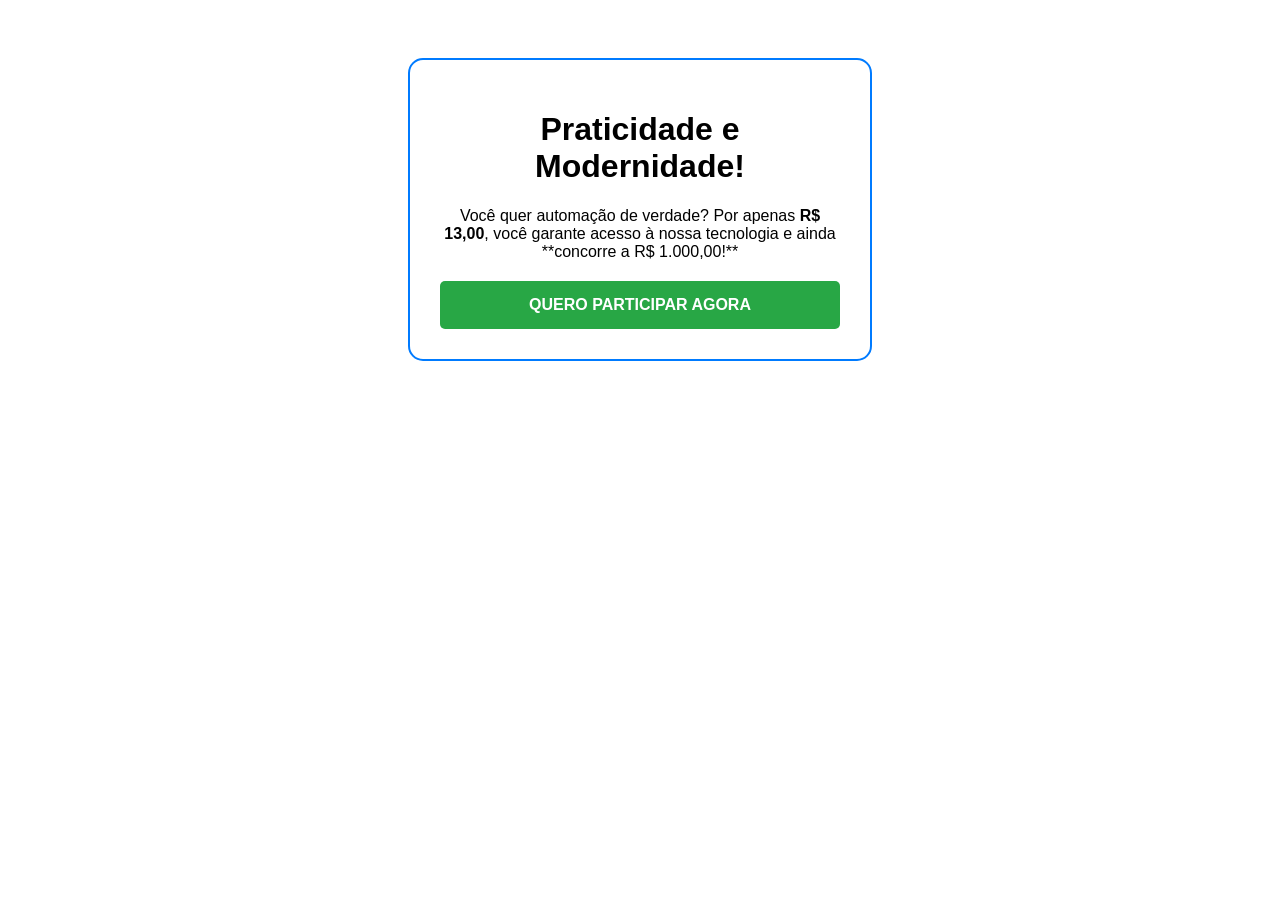
==== oferta.html @ 49504fc8 "Create oferta.html" ====
<!DOCTYPE html>
<html lang="pt-br">
<head>
    <meta charset="UTF-8">
    <title>Arrecadação inteligente</title>
    <style>
        body { text-align: center; padding: 50px 20px; font-family: sans-serif; }
        .card { border: 2px solid #007bff; padding: 30px; border-radius: 15px; display: inline-block; max-width: 400px; }
        .btn-oferta { background: #28a745; color: white; padding: 15px 30px; text-decoration: none; border-radius: 5px; font-weight: bold; display: block; margin-top: 20px; }
    </style>
</head>
<body>
    <div class="card">
        <h1>Praticidade e Modernidade!</h1>
        <p>Você quer automação de verdade? Por apenas <strong>R$ 13,00</strong>, você garante acesso à nossa tecnologia e ainda **concorre a R$ 1.000,00!**</p>
        <a href="https://portalintel.github.io/portal-inteligente-A/" class="btn-oferta">QUERO PARTICIPAR AGORA</a>
    </div>
</body>
</html>
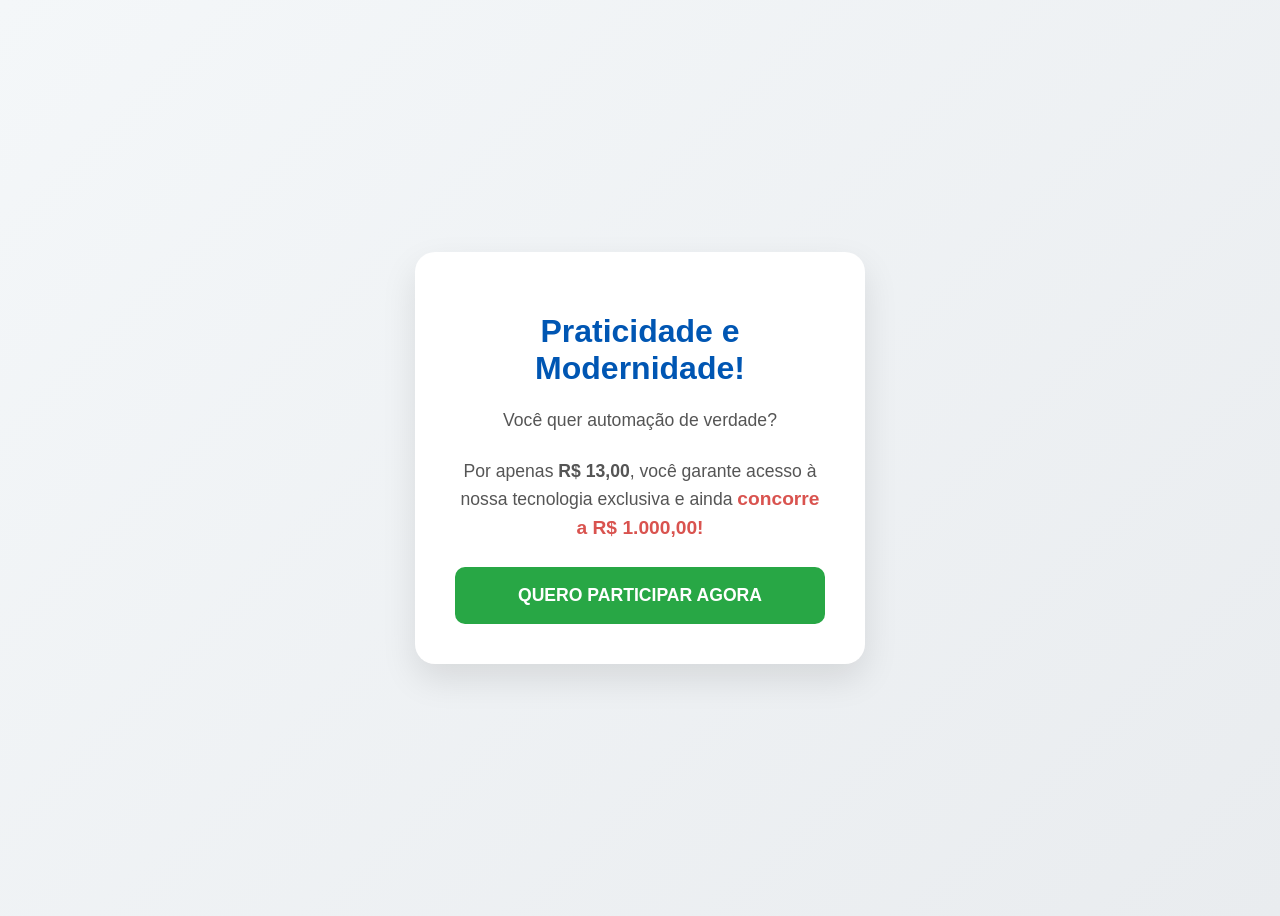
==== commit 56cf4176: "Update oferta.html" ====
--- a/oferta.html
+++ b/oferta.html
@@ -2,17 +2,55 @@
 <html lang="pt-br">
 <head>
     <meta charset="UTF-8">
-    <title>Arrecadação inteligente</title>
+    <meta name="viewport" content="width=device-width, initial-scale=1.0">
+    <title>Oferta Especial | Arrecadação Inteligente</title>
     <style>
-        body { text-align: center; padding: 50px 20px; font-family: sans-serif; }
-        .card { border: 2px solid #007bff; padding: 30px; border-radius: 15px; display: inline-block; max-width: 400px; }
-        .btn-oferta { background: #28a745; color: white; padding: 15px 30px; text-decoration: none; border-radius: 5px; font-weight: bold; display: block; margin-top: 20px; }
+        * { box-sizing: border-box; }
+        body { 
+            text-align: center; 
+            padding: 40px 20px; 
+            font-family: 'Segoe UI', Tahoma, sans-serif; 
+            background: linear-gradient(135deg, #f4f7f9 0%, #e9ecef 100%);
+            min-height: 100vh;
+            display: flex;
+            align-items: center;
+            justify-content: center;
+        }
+        .card { 
+            background: white;
+            border: none; 
+            padding: 40px; 
+            border-radius: 20px; 
+            box-shadow: 0 15px 35px rgba(0,0,0,0.1);
+            max-width: 450px; 
+            width: 100%;
+        }
+        h1 { color: #0056b3; margin-bottom: 20px; }
+        p { font-size: 1.1rem; color: #555; margin-bottom: 25px; line-height: 1.5; }
+        .highlight { color: #d9534f; font-weight: bold; font-size: 1.2rem; }
+        .btn-oferta { 
+            background: #28a745; 
+            color: white; 
+            padding: 18px 25px; 
+            text-decoration: none; 
+            border-radius: 10px; 
+            font-weight: bold; 
+            font-size: 1.1rem;
+            display: block; 
+            transition: transform 0.2s, background 0.3s;
+        }
+        .btn-oferta:hover { 
+            background: #218838; 
+            transform: translateY(-3px);
+            box-shadow: 0 5px 15px rgba(40, 167, 69, 0.3);
+        }
     </style>
 </head>
 <body>
     <div class="card">
         <h1>Praticidade e Modernidade!</h1>
-        <p>Você quer automação de verdade? Por apenas <strong>R$ 13,00</strong>, você garante acesso à nossa tecnologia e ainda **concorre a R$ 1.000,00!**</p>
+        <p>Você quer automação de verdade?</p>
+        <p>Por apenas <strong>R$ 13,00</strong>, você garante acesso à nossa tecnologia exclusiva e ainda <span class="highlight">concorre a R$ 1.000,00!</span></p>
         <a href="https://portalintel.github.io/portal-inteligente-A/" class="btn-oferta">QUERO PARTICIPAR AGORA</a>
     </div>
 </body>
